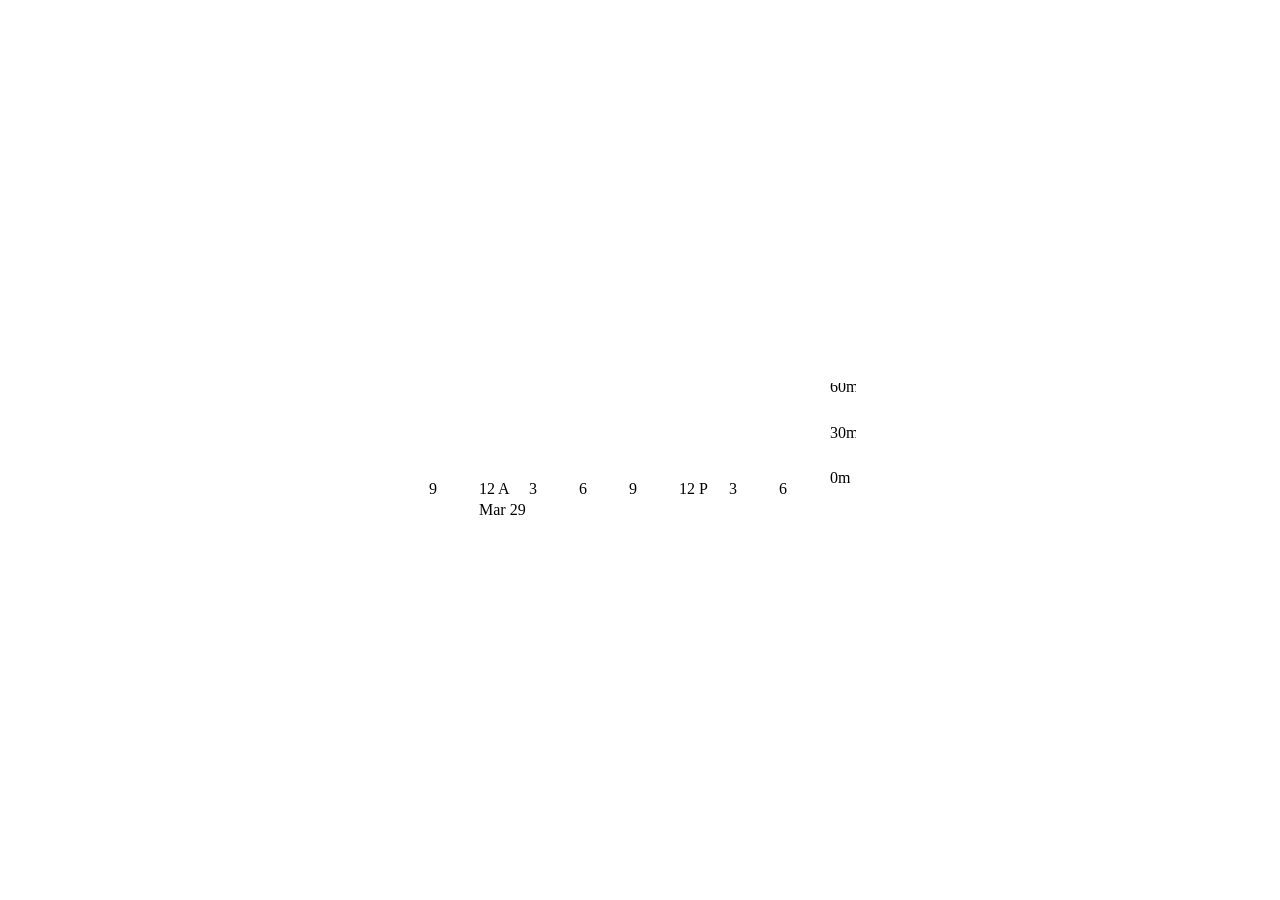
==== examples/charts.html @ 30be2161 "Update chart date in index.html and add charts.html example" ====
<!doctype html>
<html lang="en">
  <head>
    <meta charset="utf-8">
    <!-- https://developer.apple.com/library/archive/documentation/AppleApplications/Reference/SafariWebContent/UsingtheViewport/UsingtheViewport.html -->
    <meta name="viewport" content="user-scalable=no, width=device-width, viewport-fit=cover">
    <title>AppKit on the Web</title>
    <script>
      document.addEventListener('DOMContentLoaded', () => {
        const base = document.createElement('base');
        base.href = location.hostname === 'localhost' ? './' : '/AppKit-on-the-Web/';
        document.head.appendChild(base);
      });
    </script>
    <link rel="stylesheet" href="./stylesheets/AppKit.css">
  </head>
  <body style="margin: 0; height: 100vh; display: flex; justify-content: center; align-items: center;">
    <svg class="appkit-chart" style="width: 431px; height: 134.5px;">
      <g class="x axis" stroke-dasharray="2,2">
        <line x1="1"   y1="5"    x2="1"   y2="112"></line>
        <line x1="51"  y1="5"    x2="51"  y2="134" stroke-dasharray="none"></line>
        <line x1="101" y1="5"    x2="101" y2="112"></line>
        <line x1="151" y1="5"    x2="151" y2="112"></line>
        <line x1="201" y1="5"    x2="201" y2="112"></line>
        <line x1="251" y1="5"    x2="251" y2="112"></line>
        <line x1="301" y1="5"    x2="301" y2="112"></line>
        <line x1="351" y1="5"    x2="351" y2="112"></line>
        <line x1="401" y1="5"    x2="401" y2="112"></line>
      </g>
      <g class="y axis">
        <line x1="1"   y1="5"    x2="401" y2="5"   ></line>
        <line x1="1"   y1="27.5" x2="401" y2="27.5"></line>
        <line x1="1"   y1="50"   x2="401" y2="50"  ></line>
        <line x1="1"   y1="72.5" x2="401" y2="72.5"></line>
        <line x1="1"   y1="95"   x2="401" y2="95"  ></line>
      </g>
      <g class="x labels">
        <text x="4"   y="111">9     </text>
        <text x="54"  y="111">12 A  </text>
        <text x="54"  y="132">Mar 29</text>
        <text x="104" y="111">3     </text>
        <text x="154" y="111">6     </text>
        <text x="204" y="111">9     </text>
        <text x="254" y="111">12 P  </text>
        <text x="304" y="111">3     </text>
        <text x="354" y="111">6     </text>
      </g>
      <g class="y labels">
        <text x="405" y="9"  >60m</text>
        <text x="405" y="55" >30m</text>
        <text x="405" y="100">0m </text>
      </g>
    </svg>
  </body>
</html>
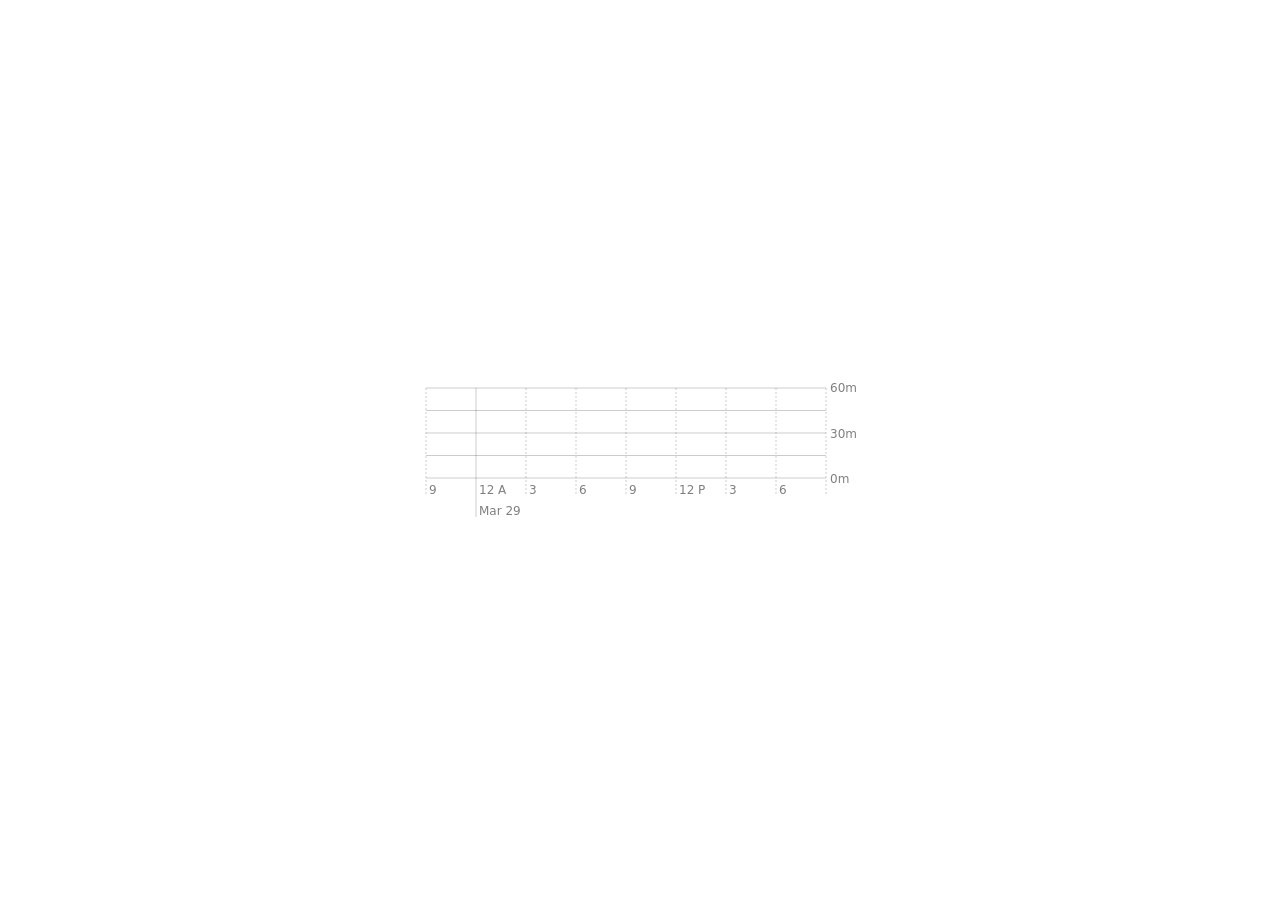
==== commit 67773aba: "Refactor base href logic in multiple HTML files for improved local and private network handling" ====
--- a/examples/charts.html
+++ b/examples/charts.html
@@ -7,12 +7,15 @@
     <title>AppKit on the Web</title>
     <script>
       document.addEventListener('DOMContentLoaded', () => {
-        const base = document.createElement('base');
-        base.href = location.hostname === 'localhost' ? './' : '/AppKit-on-the-Web/';
+        const base          = document.createElement('base');
+        const isLocalhost   = location.hostname === 'localhost';
+        const isPrivateIPv4 = /^(10\.\d{1,3}\.\d{1,3}\.\d{1,3}|192\.168\.\d{1,3}\.\d{1,3}|172\.(1[6-9]|2[0-9]|3[0-1])\.\d{1,3}\.\d{1,3})$/.test(location.hostname);
+        const isPrivateIPv6 = /^((fc00|fd00)::|fe80::)/.test(location.hostname);
+              base.href     = isLocalhost || isPrivateIPv4 || isPrivateIPv6 ? './' : '/AppKit-on-the-Web/';
         document.head.appendChild(base);
       });
     </script>
-    <link rel="stylesheet" href="./stylesheets/AppKit.css">
+    <link rel="stylesheet" href="../stylesheets/AppKit.css">
   </head>
   <body style="margin: 0; height: 100vh; display: flex; justify-content: center; align-items: center;">
     <svg class="appkit-chart" style="width: 431px; height: 134.5px;">
--- a/stylesheets/AppKit.css
+++ b/stylesheets/AppKit.css
@@ -0,0 +1,15 @@
+@import url("Alert.css");
+@import url("Button.css");
+@import url("Charts.css");
+@import url("Form\ List.css");
+@import url("Menus.css");
+@import url("Sheets.css");
+@import url("Tables.css");
+@import url("Text\ Field.css");
+/* @import url("fonts.css"); */
+
+*,
+::after,
+::before {
+  box-sizing: border-box;
+}
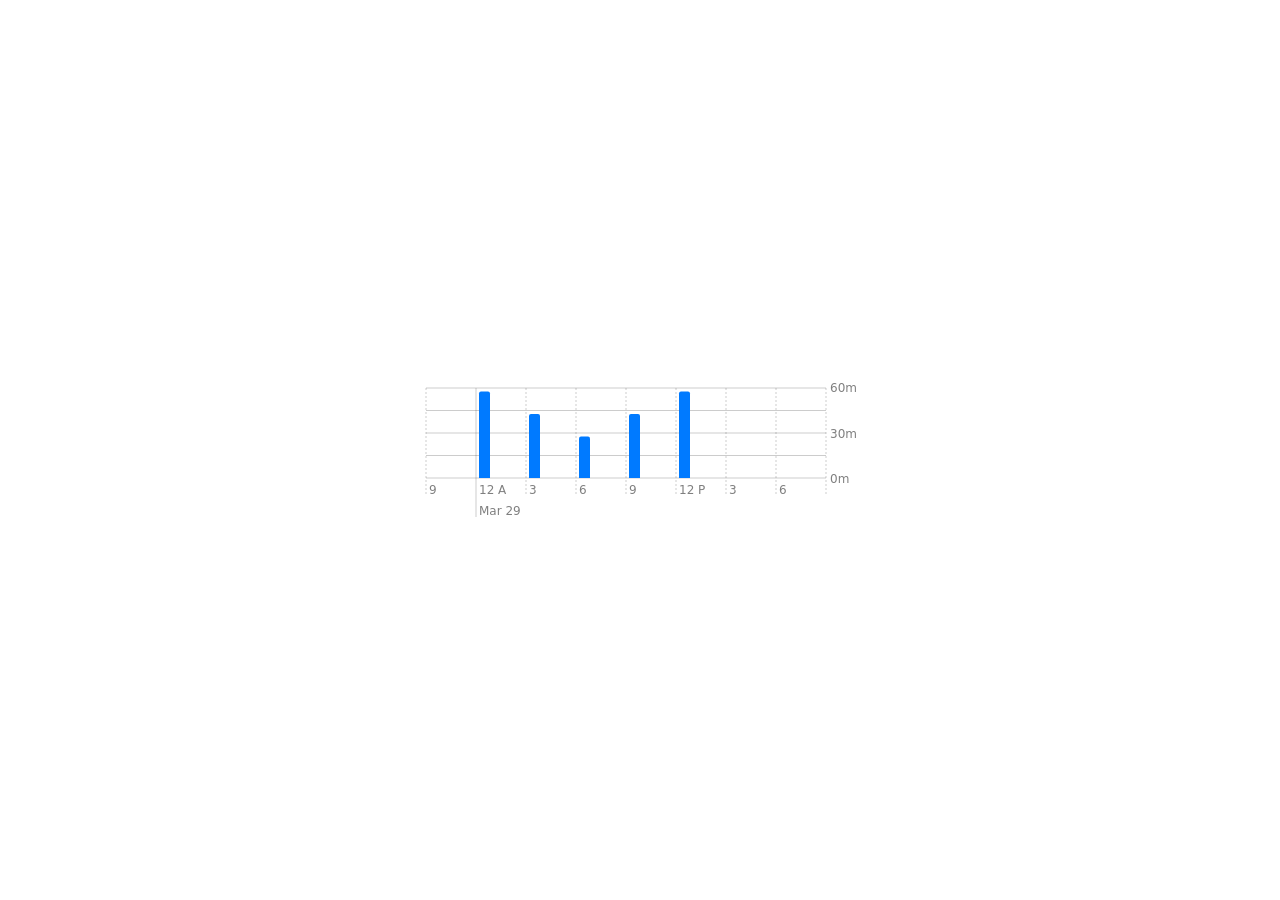
==== commit 50d9a029: "Add marks to SVG chart in charts.html and define styles in Charts.css" ====
--- a/examples/charts.html
+++ b/examples/charts.html
@@ -7,12 +7,17 @@
     <title>AppKit on the Web</title>
     <script>
       document.addEventListener('DOMContentLoaded', () => {
-        const base          = document.createElement('base');
-        const isLocalhost   = location.hostname === 'localhost';
-        const isPrivateIPv4 = /^(10\.\d{1,3}\.\d{1,3}\.\d{1,3}|192\.168\.\d{1,3}\.\d{1,3}|172\.(1[6-9]|2[0-9]|3[0-1])\.\d{1,3}\.\d{1,3})$/.test(location.hostname);
-        const isPrivateIPv6 = /^((fc00|fd00)::|fe80::)/.test(location.hostname);
-              base.href     = isLocalhost || isPrivateIPv4 || isPrivateIPv6 ? './' : '/AppKit-on-the-Web/';
-        document.head.appendChild(base);
+        const hostname      = location.hostname;
+        const isLocalhost   = hostname === 'localhost';
+        const isLoopback    = hostname === '127.0.0.1' || hostname === '::1';
+        const isPrivateIPv4 = /^(10(?:\.\d{1,3}){3}|192\.168(?:\.\d{1,3}){2}|172(?:\.1[6-9]|2[0-9]|3[0-1])(?:\.\d{1,3}){2})$/.test(hostname);
+        const isPrivateIPv6 = /^(?:fc00|fd[0-9a-f]{2}|fe80):[0-9a-f:]+$/i.test(hostname);
+
+        if (!document.querySelector('base')) {
+          const base = document.createElement('base');
+          base.href  = (isLocalhost || isLoopback || isPrivateIPv4 || isPrivateIPv6) ? './' : '/AppKit-on-the-Web/';
+          document.head.prepend(base);
+        }
       });
     </script>
     <link rel="stylesheet" href="../stylesheets/AppKit.css">
@@ -53,6 +58,13 @@
         <text x="405" y="55" >30m</text>
         <text x="405" y="100">0m </text>
       </g>
+      <g class="marks">
+        <path d="M54,95 V10.5 Q54,8.5 56,8.5 H63 Q65,8.5 65,10.5 V95 Z"></path>
+        <path d="M104,95 V33 Q104,31 106,31 H113 Q115,31 115,33 V95 Z"></path>
+        <path d="M154,95 V55.5 Q154,53.5 156,53.5 H163 Q165,53.5 165,55.5 V95 Z"></path>
+        <path d="M204,95 V33 Q204,31 206,31 H213 Q215,31 215,33 V95 Z"></path>
+        <path d="M254,95 V10.5 Q254,8.5 256,8.5 H263 Q265,8.5 265,10.5 V95 Z"></path>
+      </g>
     </svg>
   </body>
 </html>
